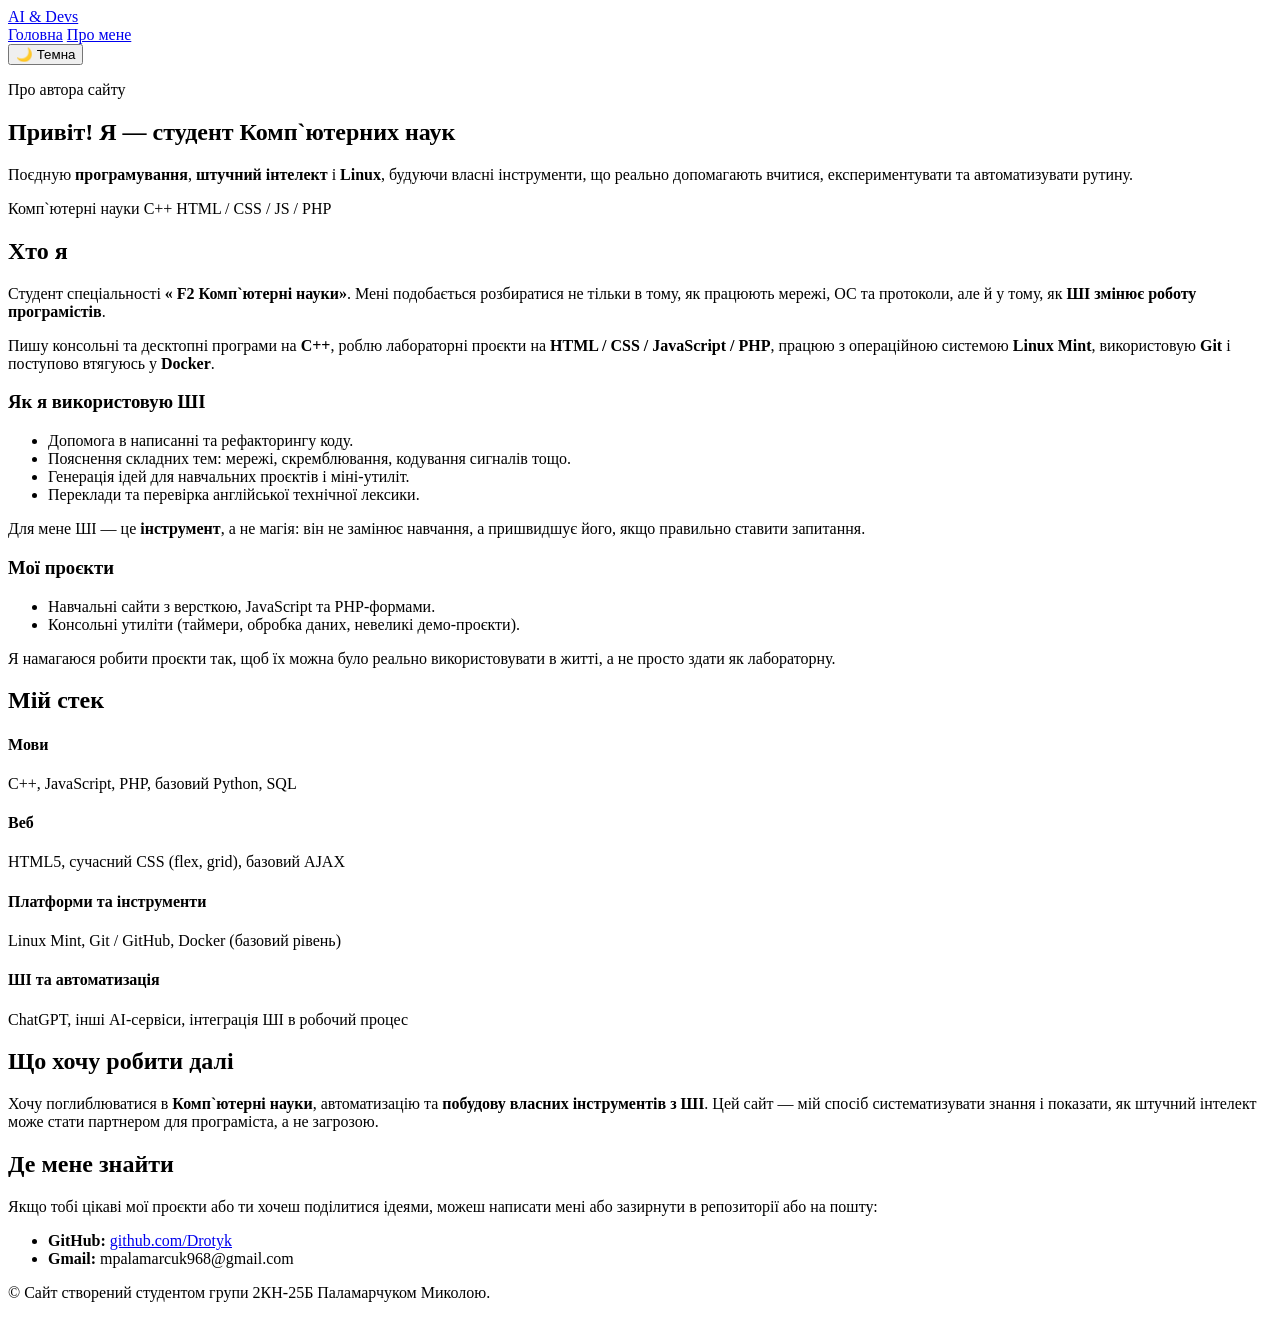
==== about.html @ 1a861d84 "Merge remote-tracking branch 'origin/main'" ====
<!DOCTYPE html>
<html lang="uk">
<head>
  <meta charset="UTF-8" />
  <title>Про мене | ШІ та програмісти</title>
  <meta name="viewport" content="width=device-width, initial-scale=1" />
  <link rel="stylesheet" href="css/style.css">
  <link rel="stylesheet" href="css/about.css">
  <script src="js/theme-toggle.js" defer></script>
</head>
<body>
  <header class="site-header">
    <div class="header-inner">
      <div class="logo">
        <a href="index.html">AI &amp; Devs</a>
      </div>

      <nav class="main-nav">
        <a href="index.html">Головна</a>
        <a href="about.html" class="nav-active">Про мене</a>
      </nav>

      <!-- Кнопка перемикача теми -->
      <button class="theme-toggle" id="themeToggle" aria-label="Перемкнути тему">
        <span class="theme-toggle__icon" id="themeToggleIcon">🌙</span>
        <span class="theme-toggle__label" id="themeToggleLabel">Темна</span>
      </button>
    </div>
  </header>

  <main>
    <!-- Головний блок -->
    <section class="hero hero-about">
      <div class="section-inner about-layout">
        <div class="about-photo">
          <!-- Можеш замінити на свій <img src="img/me.jpg" alt="Моє фото" /> -->
          <div class="avatar-placeholder">
            <span></span>
          </div>
        </div>

        <div class="about-intro">
          <p class="eyebrow">Про автора сайту</p>
          <h1>Привіт! Я — студент Комп`ютерних наук</h1>
          <p class="lead">
            Поєдную <strong>програмування</strong>, <strong>штучний інтелект</strong> і
            <strong>Linux</strong>, будуючи власні інструменти, що реально допомагають
            вчитися, експериментувати та автоматизувати рутину.
          </p>
          <div class="about-tags">
            <span class="tag">Комп`ютерні науки</span>
            <span class="tag">C++</span>
            <span class="tag">HTML / CSS / JS / PHP</span>
          </div>
        </div>
      </div>
    </section>

    <!-- Хто я -->
    <section>
      <div class="section-inner about-block">
        <h2>Хто я</h2>
        <p>
          Студент спеціальності <strong>« F2 Комп`ютерні науки»</strong>. 
          Мені подобається розбиратися не тільки в тому, як працюють мережі, ОС та протоколи, 
          але й у тому, як <strong>ШІ змінює роботу програмістів</strong>.
        </p>
        <p>
          Пишу консольні та десктопні програми на <strong>C++</strong>, 
          роблю лабораторні проєкти на <strong>HTML / CSS / JavaScript / PHP</strong>, 
          працюю з операційною системою  <strong>Linux Mint</strong>, використовую <strong>Git</strong> 
          і поступово втягуюсь у <strong>Docker</strong>.
        </p>
      </div>
    </section>

    <!-- Як я використовую ШІ -->
    <section>
      <div class="section-inner about-grid">
        <div class="about-card">
          <h3>Як я використовую ШІ</h3>
          <ul>
            <li>Допомога в написанні та рефакторингу коду.</li>
            <li>Пояснення складних тем: мережі, скремблювання, кодування сигналів тощо.</li>
            <li>Генерація ідей для навчальних проєктів і міні-утиліт.</li>
            <li>Переклади та перевірка англійської технічної лексики.</li>
          </ul>
          <p>
            Для мене ШІ — це <strong>інструмент</strong>, а не магія: він не замінює навчання,
            а пришвидшує його, якщо правильно ставити запитання.
          </p>
        </div>

        <div class="about-card">
          <h3>Мої проєкти</h3>
          <ul>
            <li>Навчальні сайти з версткою, JavaScript та PHP-формами.</li>
            <li>Консольні утиліти (таймери, обробка даних, невеликі демо-проєкти). </li>
          </ul>
          <p>
            Я намагаюся робити проєкти так, щоб їх можна було реально
            використовувати в житті, а не просто здати як лабораторну.
          </p>
        </div>
      </div>
    </section>

    <!-- Стек навичок -->
    <section>
      <div class="section-inner about-block">
        <h2>Мій стек</h2>
        <div class="skills-grid">
          <div class="skill-group">
            <h4>Мови</h4>
            <p>C++, JavaScript, PHP, базовий Python, SQL</p>
          </div>
          <div class="skill-group">
            <h4>Веб</h4>
            <p>HTML5, сучасний CSS (flex, grid), базовий AJAX</p>
          </div>
          <div class="skill-group">
            <h4>Платформи та інструменти</h4>
            <p>Linux Mint, Git / GitHub, Docker (базовий рівень)</p>
          </div>
          <div class="skill-group">
            <h4>ШІ та автоматизація</h4>
            <p>ChatGPT, інші AI-сервіси, інтеграція ШІ в робочий процес</p>
          </div>
        </div>
      </div>
    </section>

    <!-- Що далі -->
    <section>
      <div class="section-inner about-block">
        <h2>Що хочу робити далі</h2>
        <p>
          Хочу поглиблюватися в <strong>Комп`ютерні науки</strong>, автоматизацію та
          <strong>побудову власних інструментів з ШІ</strong>. 
          Цей сайт — мій спосіб систематизувати знання і показати, 
          як штучний інтелект може стати партнером для програміста, а не загрозою.
        </p>
      </div>
    </section>

    <!-- Контакти / лінки -->
    <section>
      <div class="section-inner about-block">
        <h2>Де мене знайти</h2>
        <p>
          Якщо тобі цікаві мої проєкти або ти хочеш поділитися ідеями, 
          можеш написати мені або зазирнути в репозиторії або на пошту:
        </p>
        <ul class="links-list">
          <li><strong>GitHub:</strong> <a href="https://github.com/Drotyk" target="_blank" rel="noopener">github.com/Drotyk</a></li>
          <li><strong>Gmail:</strong><a> mpalamarcuk968@gmail.com</a></strong></li>
        </ul>
      </div>
    </section>
  </main>

  <footer class="site-footer">
    <div class="section-inner footer-inner">
      <p>© <span id="year"></span> Сайт створений студентом групи 2КН-25Б Паламарчуком Миколою.</p>
    </div>
  </footer>

<script src="js/theme.js"></script>
</body>
</html>
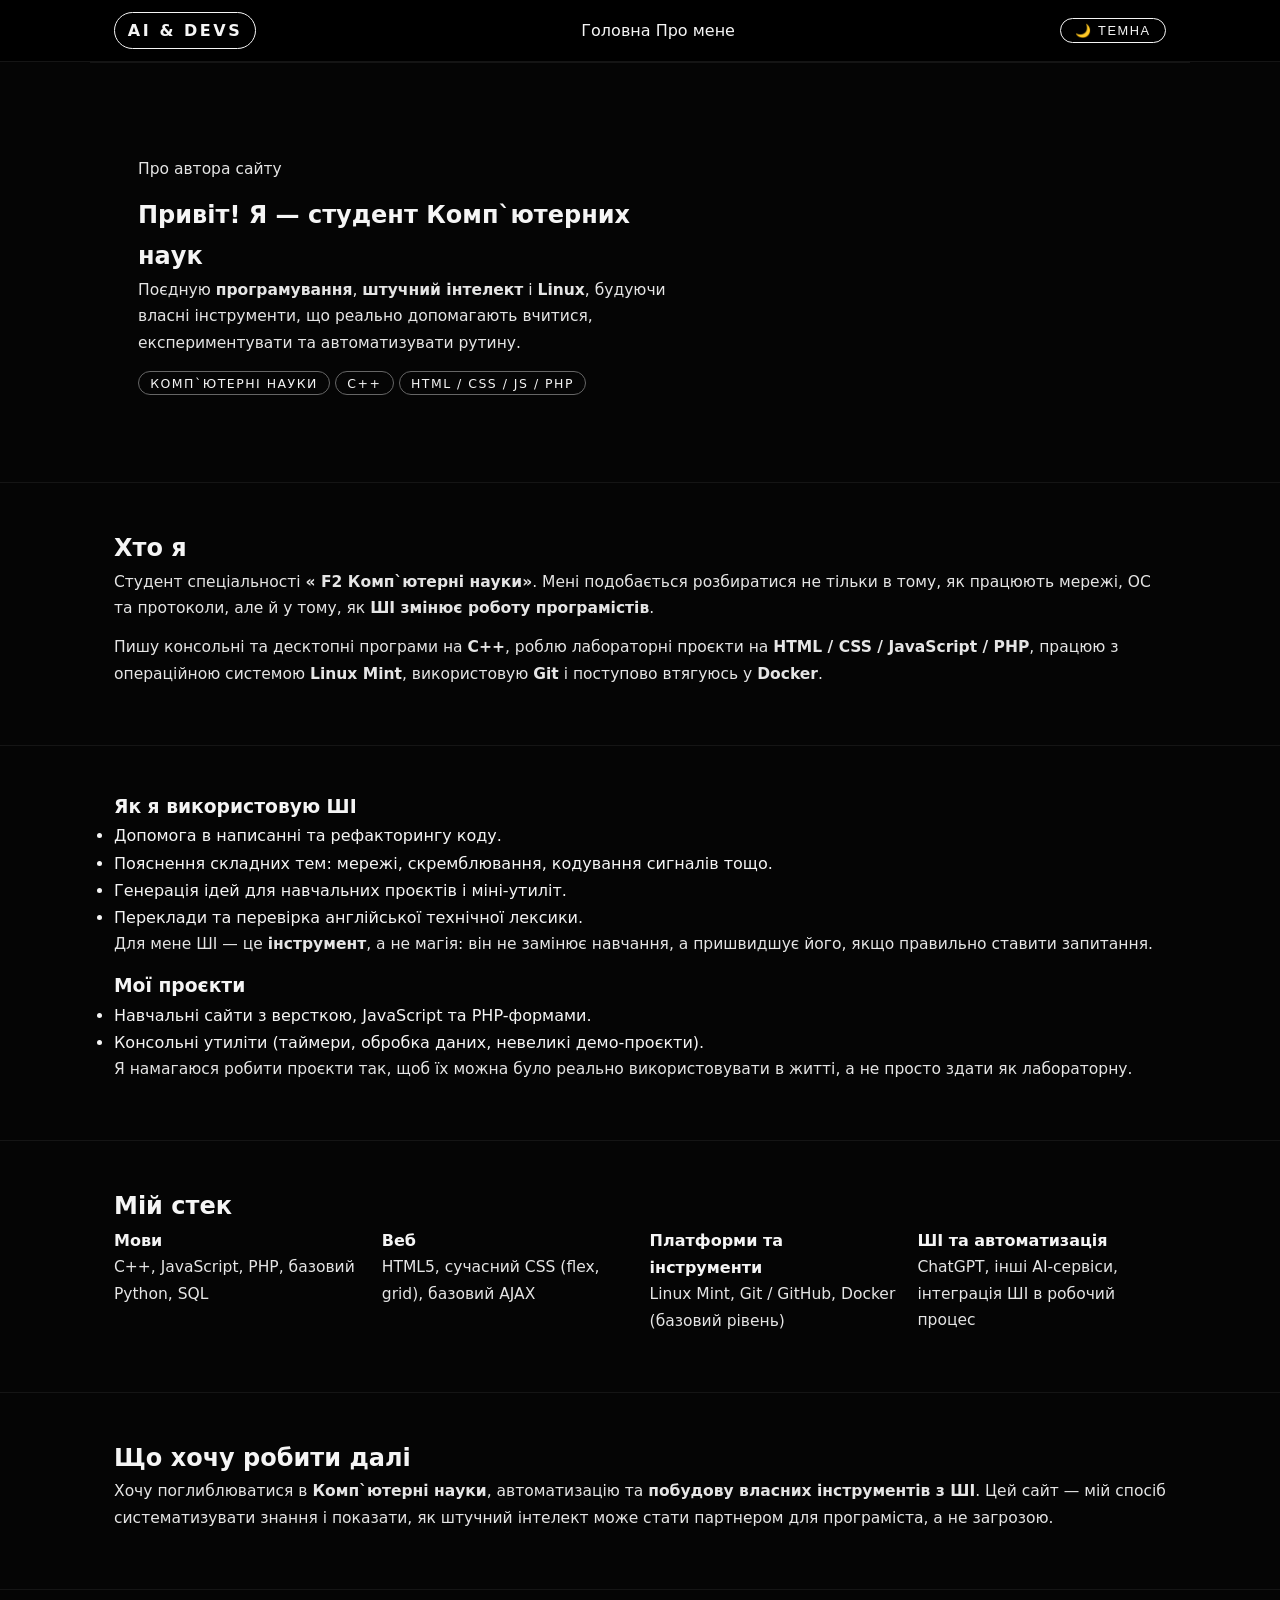
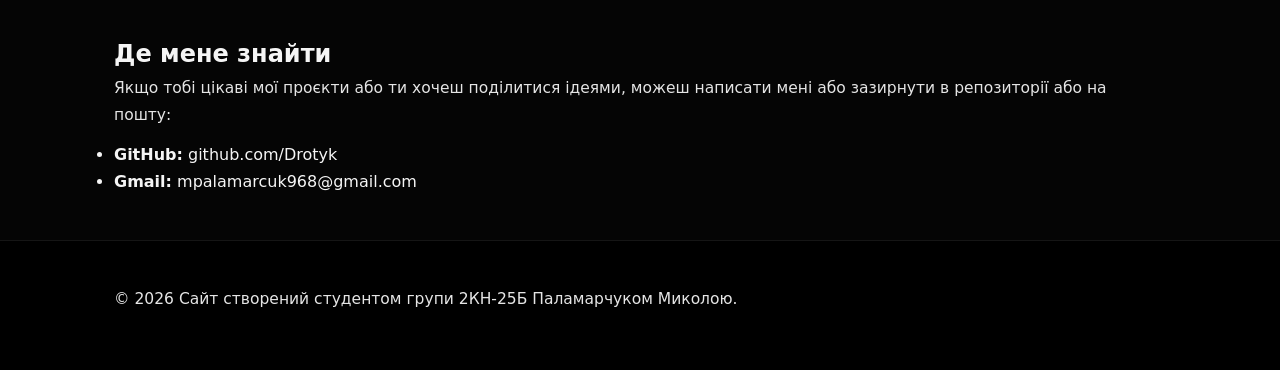
==== commit 20c893f5: "Refactor theme toggle functionality and update styles for light theme" ====
--- a/about.html
+++ b/about.html
@@ -6,7 +6,7 @@
   <meta name="viewport" content="width=device-width, initial-scale=1" />
   <link rel="stylesheet" href="css/style.css">
   <link rel="stylesheet" href="css/about.css">
-  <script src="js/theme-toggle.js" defer></script>
+  <script src="js/theme-toggle.js"></script>
 </head>
 <body>
   <header class="site-header">
@@ -165,6 +165,5 @@
     </div>
   </footer>
 
-<script src="js/theme.js"></script>
 </body>
 </html>
--- a/css/style.css
+++ b/css/style.css
@@ -0,0 +1,857 @@
+/* ===== БАЗА ===== */
+*, *::before, *::after {
+  box-sizing: border-box;
+  margin: 0;
+  padding: 0;
+}
+
+html, body {
+  height: 100%;
+  scroll-behavior: smooth;
+}
+
+body {
+  font-family: system-ui, -apple-system, BlinkMacSystemFont, "Segoe UI", sans-serif;
+  background: #050505;
+  color: #f5f5f5;
+  display: flex;
+  flex-direction: column;
+  min-height: 100vh;
+  line-height: 1.7;
+}
+
+a {
+  color: inherit;
+  text-decoration: none;
+}
+
+main {
+  flex: 1;
+}
+
+/* Усі секції мають однаковий ритм відступів */
+section {
+  border-top: 1px solid #151515;
+}
+
+.section-inner {
+  max-width: 68.75rem; /* 1100px */
+  margin: 0 auto;
+  padding: 2.8rem 1.5rem;
+}
+
+/* Заголовки секцій */
+.section-title {
+  text-transform: uppercase;
+  letter-spacing: 0.16em;
+  font-size: 0.9rem;
+  color: #bfbfbf;
+  margin-bottom: 0.4rem;
+}
+
+.section-heading {
+  font-size: 1.45rem;
+  text-transform: uppercase;
+  letter-spacing: 0.08em;
+  margin-bottom: 1.6rem;
+}
+
+/* ===== ШАПКА ===== */
+header {
+  border-bottom: 1px solid #151515;
+  background: #000;
+  position: sticky;
+  top: 0;
+  z-index: 10;
+}
+
+.header-inner {
+  max-width: 68.75rem;
+  margin: 0 auto;
+  padding: 0.75rem 1.5rem;
+  display: flex;
+  align-items: center;
+  justify-content: space-between;
+  gap: 1rem;
+}
+
+.logo {
+  font-size: 1rem;
+  font-weight: 700;
+  letter-spacing: 0.16em;
+  text-transform: uppercase;
+  padding: 0.25rem 0.8rem;
+  border-radius: 999px;
+  border: 1px solid #f5f5f5;
+}
+
+nav ul {
+  list-style: none;
+  display: flex;
+  gap: 0.9rem;
+  font-size: 0.85rem;
+  text-transform: uppercase;
+  letter-spacing: 0.09em;
+}
+
+nav a {
+  padding: 0.2rem 0;
+  border-bottom: 1px solid transparent;
+}
+
+nav a:hover {
+  border-bottom: 1px solid #f5f5f5;
+}
+
+/* ===== HERO ===== */
+.hero {
+  max-width: 68.75rem;
+  margin: 0 auto;
+  padding: 3rem 1.5rem 2.6rem;
+  display: grid;
+  grid-template-columns: minmax(0, 1.4fr) minmax(0, 1fr);
+  gap: 2.4rem;
+  align-items: center;
+}
+
+.hero-title {
+  font-size: clamp(2.1rem, 4vw, 3rem);
+  text-transform: uppercase;
+  letter-spacing: 0.12em;
+  margin-bottom: 1rem;
+}
+
+.hero-subtitle {
+  font-size: 1.02rem;
+  color: #d0d0d0;
+  margin-bottom: 1.4rem;
+}
+
+.hero-tags {
+  display: flex;
+  flex-wrap: wrap;
+  gap: 0.55rem;
+  margin-bottom: 1.8rem;
+}
+
+.tag {
+  border: 1px solid #666;
+  padding: 0.22rem 0.7rem;
+  font-size: 0.78rem;
+  text-transform: uppercase;
+  letter-spacing: 0.12em;
+  border-radius: 999px;
+}
+
+.hero-quote {
+  font-size: 0.95rem;
+  border-left: 2px solid #f5f5f5;
+  padding-left: 0.9rem;
+  color: #e0e0e0;
+}
+
+/* Правий блок hero */
+.hero-visual {
+  border: 1px solid #333;
+  padding: 1.5rem;
+  background: radial-gradient(circle at top, #202020 0, #050505 55%);
+  border-radius: 0.9rem;
+}
+
+.hero-visual-title {
+  font-size: 0.85rem;
+  text-transform: uppercase;
+  letter-spacing: 0.16em;
+  margin-bottom: 1rem;
+  color: #bfbfbf;
+}
+
+.hero-diagram {
+  border: 1px solid #555;
+  padding: 1rem;
+  display: grid;
+  gap: 0.7rem;
+  font-size: 0.9rem;
+  border-radius: 0.6rem;
+}
+
+.diagram-row {
+  display: flex;
+  align-items: center;
+  gap: 0.9rem;
+}
+
+.diagram-label {
+  text-transform: uppercase;
+  letter-spacing: 0.08em;
+  font-size: 0.72rem;
+  color: #bfbfbf;
+  min-width: 4.375rem; /* 70px */
+}
+
+.diagram-bar {
+  flex: 1;
+  border: 1px solid #777;
+  height: 0.7rem;
+  position: relative;
+  background: #000;
+  border-radius: 999px;
+  overflow: hidden;
+}
+
+.diagram-fill {
+  position: absolute;
+  top: 0;
+  left: 0;
+  bottom: 0;
+  background: #f5f5f5;
+}
+
+.diagram-fill.auto {
+  width: 65%;
+  opacity: 0.88;
+}
+
+.diagram-fill.creative {
+  width: 35%;
+  opacity: 0.55;
+}
+
+/* ===== СПІЛЬНІ СІТКИ ===== */
+.section-grid {
+  display: grid;
+  grid-template-columns: minmax(0, 1.05fr) minmax(0, 1.4fr);
+  gap: 2rem;
+}
+
+/* ===== ТЕКСТОВІ АБЗАЦИ ===== */
+p {
+  margin-bottom: 0.8rem;
+  color: #e5e5e5;
+  font-size: 0.97rem;
+}
+
+/* ===== КАРТОЧКИ ПЛЮСИ/МІНУСИ ===== */
+.cards {
+  display: grid;
+  grid-template-columns: repeat(auto-fit, minmax(15.5rem, 1fr)); /* ~245px */
+  gap: 1.3rem;
+}
+
+.card {
+  border: 1px solid #262626;
+  padding: 1.2rem 1.2rem;
+  background: #090909;
+  border-radius: 0.8rem;
+  display: flex;
+  flex-direction: column;
+  gap: 0.4rem;
+}
+
+.card-title {
+  text-transform: uppercase;
+  letter-spacing: 0.12em;
+  font-size: 0.78rem;
+  color: #d0d0d0;
+}
+
+.card strong {
+  font-size: 0.95rem;
+}
+
+.card ul {
+  margin-left: 1.1rem;
+  margin-top: 0.3rem;
+  font-size: 0.95rem;
+}
+
+.card li {
+  margin-bottom: 0.35rem;
+}
+
+/* ===== ТАЙМЛАЙН ===== */
+.timeline {
+  display: grid;
+  grid-template-columns: repeat(auto-fit, minmax(15rem, 1fr)); /* 240px */
+  gap: 1.1rem;
+  font-size: 0.9rem;
+}
+
+.timeline-item {
+  border: 1px solid #262626;
+  padding: 1.1rem 1.1rem;
+  background: #070707;
+  border-radius: 0.8rem;
+}
+
+.timeline-year {
+  font-size: 0.75rem;
+  text-transform: uppercase;
+  letter-spacing: 0.18em;
+  color: #bfbfbf;
+  margin-bottom: 0.5rem;
+}
+
+.timeline-title {
+  font-weight: 600;
+  margin-bottom: 0.45rem;
+}
+
+/* ===== НАВИЧКИ ===== */
+.skills-grid {
+  display: grid;
+  grid-template-columns: repeat(auto-fit, minmax(15rem, 1fr)); /* 240px */
+  gap: 1.2rem;
+}
+
+.skills-col {
+  border: 1px solid #262626;
+  padding: 1.1rem 1.2rem;
+  border-radius: 0.8rem;
+  background: #070707;
+  font-size: 0.95rem;
+}
+
+.skills-col h4 {
+  text-transform: uppercase;
+  letter-spacing: 0.12em;
+  font-size: 0.8rem;
+  margin-bottom: 0.6rem;
+  color: #d0d0d0;
+}
+
+.skills-col ul {
+  list-style: square;
+  margin-left: 1.1rem;
+}
+
+.skills-col li {
+  margin-bottom: 0.35rem;
+}
+
+/* ===== CHECKLIST (КРОКИ) ===== */
+.checklist {
+  display: grid;
+  grid-template-columns: repeat(auto-fit, minmax(15.6rem, 1fr)); /* ~250px */
+  gap: 1.1rem;
+  font-size: 0.95rem;
+}
+
+.checklist-item {
+  border: 1px solid #262626;
+  padding: 1.1rem 1.2rem;
+  background: #070707;
+  border-radius: 0.8rem;
+}
+
+.checklist-item h4 {
+  text-transform: uppercase;
+  letter-spacing: 0.12em;
+  font-size: 0.8rem;
+  margin-bottom: 0.55rem;
+  color: #d0d0d0;
+}
+
+/* ===== ВНТУ ===== */
+.vntu-card-grid {
+  display: grid;
+  grid-template-columns: repeat(auto-fit, minmax(15rem, 1fr)); /* 240px */
+  gap: 1.1rem;
+}
+
+.vntu-card {
+  border: 1px solid #262626;
+  padding: 1.1rem 1.2rem;
+  background: #070707;
+  border-radius: 0.8rem;
+  font-size: 0.95rem;
+}
+
+.vntu-card h3 {
+  text-transform: uppercase;
+  letter-spacing: 0.12em;
+  font-size: 0.8rem;
+  margin-bottom: 0.6rem;
+  color: #d0d0d0;
+}
+
+.vntu-card ul {
+  margin-left: 1.1rem;
+  font-size: 0.95rem;
+}
+
+.vntu-card li {
+  margin-bottom: 0.35rem;
+}
+
+.vntu-cta {
+  margin-top: 2.1rem;
+  border: 1px solid #f5f5f5;
+  padding: 1.3rem 1.2rem;
+  text-align: center;
+  background: #050505;
+  border-radius: 0.9rem;
+}
+
+.vntu-badge {
+  display: inline-block;
+  text-transform: uppercase;
+  letter-spacing: 0.18em;
+  font-size: 0.72rem;
+  margin-bottom: 0.6rem;
+  color: #f5f5f5;
+}
+
+.vntu-cta p {
+  margin-bottom: 0.8rem;
+}
+
+.vntu-btn {
+  display: inline-block;
+  margin-top: 0.4rem;
+  padding: 0.5rem 1.4rem;
+  border: 1px solid #ffffff;
+  text-transform: uppercase;
+  letter-spacing: 0.14em;
+  font-size: 0.78rem;
+  background: transparent;
+  color: #ffffff;
+  border-radius: 999px;
+}
+
+.vntu-btn:hover {
+  background: #ffffff;
+  color: #000000;
+}
+
+/* ===== AI-TOOLS СЕКЦІЯ ===== */
+
+/* Робимо лівий текст + праві картки більш збалансованими */
+#ai-tools .section-grid {
+  align-items: flex-start;
+  gap: 2.2rem;
+}
+
+/* Картки тепер у 2 колонки на широких екранах */
+.ai-tools-groups {
+  display: grid;
+  grid-template-columns: repeat(2, minmax(0, 1fr));
+  gap: 1.1rem;
+  font-size: 0.95rem;
+}
+
+/* На вузьких екранах повертаємо 1 колонку */
+@media (max-width: 56.25rem) {
+  .ai-tools-groups {
+    grid-template-columns: 1fr;
+  }
+}
+
+.ai-tools-group {
+  border: 1px solid #262626;
+  padding: 1.1rem 1.2rem 1.2rem;
+  background: #070707;
+  border-radius: 0.8rem;
+}
+
+/* Заголовок у картці */
+.ai-tools-group h3 {
+  text-transform: uppercase;
+  letter-spacing: 0.12em;
+  font-size: 0.8rem;
+  margin-bottom: 0.5rem;
+  color: #d0d0d0;
+}
+
+/* Основний текст у картці */
+.ai-tools-group p {
+  font-size: 0.9rem;
+  margin-bottom: 0.45rem;
+}
+
+/* Список інструментів/переваг */
+.ai-tools-group ul {
+  margin-left: 1.1rem;
+  margin-top: 0.3rem;
+}
+
+.ai-tools-group li {
+  margin-bottom: 0.3rem;
+}
+
+/* Світла тема для цих блоків (щоб не стали сірими) */
+body.theme-light .ai-tools-group {
+  background: #ffffff;
+  border-color: #dddddd;
+}
+
+
+/* ===== GRID-ТAБЛИЦЯ З AI-ІНСТРУМЕНТАМИ ===== */
+.ai-table-wrapper {
+  margin-top: 2.1rem;
+  font-size: 0.9rem;
+}
+
+.ai-table-title {
+  text-transform: uppercase;
+  letter-spacing: 0.12em;
+  font-size: 0.8rem;
+  margin-bottom: 0.8rem;
+  color: #d0d0d0;
+}
+
+.ai-grid-table {
+  display: grid;
+  grid-template-columns: 1.1fr 1.2fr 2fr 1.4fr;
+  border: 1px solid #262626;
+  background: #050505;
+  border-radius: 0.8rem;
+  overflow: hidden;
+}
+
+/* ===== ВІДЕО ===== */
+
+.video-grid {
+  display: grid;
+  grid-template-columns: repeat(auto-fit, minmax(17rem, 1fr));
+  gap: 1.3rem;
+}
+
+.video-card {
+  border: 1px solid #262626;
+  padding: 1.1rem 1.1rem 1.2rem;
+  background: #070707;
+  border-radius: 0.8rem;
+  font-size: 0.95rem;
+  display: flex;
+  flex-direction: column;
+  gap: 0.6rem;
+}
+
+.video-frame {
+  position: relative;
+  width: 100%;
+  aspect-ratio: 16 / 9;
+  border-radius: 0.6rem;
+  overflow: hidden;
+  border: 1px solid #333333;
+  background: #000;
+}
+
+.video-frame iframe {
+  width: 100%;
+  height: 100%;
+  border: none;
+}
+
+.video-title {
+  text-transform: uppercase;
+  letter-spacing: 0.12em;
+  font-size: 0.8rem;
+}
+
+.video-description {
+  font-size: 0.9rem;
+}
+.video-card-inline {
+  margin-top: 1.2rem;
+}
+
+/* ===== ДЖЕРЕЛА ===== */
+
+.sources-list {
+  list-style: none;
+  display: grid;
+  grid-template-columns: minmax(0, 1fr);
+  gap: 0.9rem;
+  margin-bottom: 1.2rem;
+  font-size: 0.9rem;
+}
+
+.sources-list li {
+  border: 1px solid #262626;
+  border-radius: 0.8rem;
+  padding: 0.9rem 1rem;
+  background: #070707;
+}
+
+.sources-list strong {
+  font-size: 0.92rem;
+}
+
+.sources-list a {
+  border-bottom: 1px solid transparent;
+  font-size: 0.9rem;
+}
+
+.sources-list a:hover {
+  border-bottom-color: currentColor;
+}
+
+.sources-note {
+  font-size: 0.9rem;
+  color: #d0d0d0;
+}
+
+/* далі вже йдуть стилі для таблиці AI */
+.ai-grid-header,
+.ai-grid-cell {
+  padding: 0.6rem 0.75rem;
+  border-bottom: 1px solid #262626;
+  border-right: 1px solid #262626;
+}
+
+
+.ai-grid-table > :nth-child(4n) {
+  border-right: none;
+}
+
+.ai-grid-header {
+  background: #101010;
+  font-weight: 600;
+  text-transform: uppercase;
+  letter-spacing: 0.12em;
+  font-size: 0.75rem;
+  color: #f5f5f5;
+}
+
+/* ===== ФУТЕР ===== */
+footer {
+  border-top: 1px solid #151515;
+  background: #000;
+}
+
+.footer-inner {
+  max-width: 68.75rem;
+  margin: 0 auto;
+  padding: 1.1rem 1.5rem 1.6rem;
+  font-size: 0.82rem;
+  color: #a0a0a0;
+  display: flex;
+  flex-wrap: wrap;
+  justify-content: space-between;
+  gap: 0.9rem;
+}
+
+.footer-inner a {
+  border-bottom: 1px solid transparent;
+  text-transform: uppercase;
+  letter-spacing: 0.14em;
+  font-size: 0.8rem;
+}
+
+.footer-inner a:hover {
+  border-bottom: 1px solid #ffffff;
+}
+
+/* ===== АДАПТИВ ===== */
+@media (max-width: 56.25rem) { /* 900px */
+  .hero {
+    grid-template-columns: 1fr;
+    padding-top: 2.2rem;
+    row-gap: 2rem;
+  }
+
+  .hero-visual {
+    order: -1;
+  }
+
+  .section-grid {
+    grid-template-columns: 1fr;
+  }
+
+  .ai-tools-groups {
+    grid-template-columns: 1fr;
+  }
+}
+
+@media (max-width: 37.5rem) { /* 600px */
+  .header-inner {
+    flex-direction: column;
+    align-items: flex-start;
+  }
+
+  nav ul {
+    flex-wrap: wrap;
+    justify-content: flex-start;
+  }
+
+  .hero {
+    padding-inline: 1.1rem;
+  }
+
+  .section-inner {
+    padding-inline: 1.1rem;
+  }
+
+  .ai-grid-table {
+    grid-template-columns: 1fr 1fr;
+  }
+
+  .ai-grid-table > :nth-child(2n) {
+    border-right: none;
+  }
+}
+/* ===== КНОПКА ТЕМИ ===== */
+
+.theme-toggle {
+  border: 1px solid #f5f5f5;
+  background: transparent;
+  color: #f5f5f5;
+  border-radius: 999px;
+  padding: 0.25rem 0.9rem;
+  font-size: 0.8rem;
+  text-transform: uppercase;
+  letter-spacing: 0.12em;
+  cursor: pointer;
+  transition: background 0.15s ease, color 0.15s ease, border-color 0.15s ease;
+}
+
+.theme-toggle:hover {
+  background: #f5f5f5;
+  color: #000;
+}
+/* ===== СВІТЛА ТЕМА: єдиний колір тексту ===== */
+
+html.theme-light,
+body.theme-light {
+  background: #f5f5f5;
+  color: #111111; /* базовий колір тексту */
+}
+
+/* Основний текст усюди */
+body.theme-light p,
+body.theme-light li,
+body.theme-light a {
+  color: #111111;
+}
+
+/* Уніфікуємо всі заголовки/підзаголовки під той самий колір */
+body.theme-light .section-title,
+body.theme-light .section-heading,
+body.theme-light .hero-title,
+body.theme-light .hero-subtitle,
+body.theme-light .hero-quote,
+body.theme-light .timeline-year,
+body.theme-light .card-title,
+body.theme-light .skills-col h4,
+body.theme-light .checklist-item h4,
+body.theme-light .vntu-card h3,
+body.theme-light .ai-tools-group h3,
+body.theme-light .video-title,
+body.theme-light .vntu-badge {
+  color: #111111;
+}
+
+/* Навігація в світлій темі */
+body.theme-light nav a:hover {
+  border-bottom-color: #111111;
+}
+
+/* Теги, діаграма, логотип */
+body.theme-light .tag {
+  border-color: #999999;
+}
+
+body.theme-light .diagram-bar {
+  background: #ffffff;
+  border-color: #999999;
+}
+
+body.theme-light .logo {
+  border-color: #111111;
+}
+
+/* CTA, таблиця і т.п. */
+body.theme-light .vntu-cta {
+  background: #ffffff;
+  border-color: #111111;
+}
+
+body.theme-light .ai-grid-table {
+  background: #ffffff;
+  border-color: #dddddd;
+}
+
+body.theme-light .ai-grid-header {
+  background: #f0f0f0;
+  color: #111111;
+}
+
+/* Картки, відео, джерела – білі з сірим бордером */
+body.theme-light .card,
+body.theme-light .timeline-item,
+body.theme-light .skills-col,
+body.theme-light .checklist-item,
+body.theme-light .vntu-card,
+body.theme-light .ai-tools-group,
+body.theme-light .video-card,
+body.theme-light .sources-list li {
+  background: #ffffff;
+  border-color: #dddddd;
+}
+
+/* Кнопка теми в світлому режимі */
+body.theme-light .theme-toggle {
+  border-color: #111111;
+  color: #111111;
+}
+
+body.theme-light .theme-toggle:hover {
+  background: #111111;
+  color: #ffffff;
+}
+/* ===== Світла тема: фікс правого HERO-блоку ===== */
+
+/* сам блок праворуч */
+body.theme-light .hero-visual {
+  background: #ffffff;
+  border-color: #d0d0d0;
+}
+
+/* внутрішня рамка з діаграмою */
+body.theme-light .hero-diagram {
+  border-color: #dddddd;
+  background: #fafafa;
+}
+
+/* підпис зверху */
+body.theme-light .hero-visual-title {
+  color: #111111;
+}
+
+/* смужки-барчики */
+body.theme-light .diagram-bar {
+  background: #ffffff;
+  border-color: #bbbbbb;
+}
+
+/* заповнення барів – робимо темним, щоб було видно на білому фоні */
+body.theme-light .diagram-fill {
+  background: #111111;
+}
+/* ===== СВІТЛА ТЕМА: HEADER ===== */
+
+body.theme-light header {
+  background: #ffffff;
+  border-bottom-color: #e0e0e0;
+}
+
+/* текст у хедері робимо темним */
+body.theme-light .header-inner {
+  color: #111111;
+}
+
+body.theme-light nav a {
+  color: #111111;
+}
+
+body.theme-light nav a:hover {
+  border-bottom-color: #111111;
+}
+
+/* логотип чорний, а не білий */
+body.theme-light .logo {
+  color: #111111;
+  border-color: #111111;
+}
--- a/css/about.css
+++ b/css/about.css
@@ -0,0 +1,590 @@
+/* ===== БАЗА ===== */
+*, *::before, *::after {
+  box-sizing: border-box;
+  margin: 0;
+  padding: 0;
+}
+
+html, body {
+  height: 100%;
+  scroll-behavior: smooth;
+}
+
+body {
+  font-family: system-ui, -apple-system, BlinkMacSystemFont, "Segoe UI", sans-serif;
+  background: #050505;
+  color: #f5f5f5;
+  display: flex;
+  flex-direction: column;
+  min-height: 100vh;
+  line-height: 1.7;
+}
+
+a {
+  color: inherit;
+  text-decoration: none;
+}
+
+main {
+  flex: 1;
+}
+
+/* Усі секції мають однаковий ритм відступів */
+section {
+  border-top: 1px solid #151515;
+}
+
+.section-inner {
+  max-width: 68.75rem; /* 1100px */
+  margin: 0 auto;
+  padding: 2.8rem 1.5rem;
+}
+
+/* Заголовки секцій */
+.section-title {
+  text-transform: uppercase;
+  letter-spacing: 0.16em;
+  font-size: 0.9rem;
+  color: #bfbfbf;
+  margin-bottom: 0.4rem;
+}
+
+.section-heading {
+  font-size: 1.45rem;
+  text-transform: uppercase;
+  letter-spacing: 0.08em;
+  margin-bottom: 1.6rem;
+}
+
+/* ===== ШАПКА ===== */
+header {
+  border-bottom: 1px solid #151515;
+  background: #000;
+  position: sticky;
+  top: 0;
+  z-index: 10;
+}
+
+.header-inner {
+  max-width: 68.75rem;
+  margin: 0 auto;
+  padding: 0.75rem 1.5rem;
+  display: flex;
+  align-items: center;
+  justify-content: space-between;
+  gap: 1rem;
+}
+
+.logo {
+  font-size: 1rem;
+  font-weight: 700;
+  letter-spacing: 0.16em;
+  text-transform: uppercase;
+  padding: 0.25rem 0.8rem;
+  border-radius: 999px;
+  border: 1px solid #f5f5f5;
+}
+
+nav ul {
+  list-style: none;
+  display: flex;
+  gap: 0.9rem;
+  font-size: 0.85rem;
+  text-transform: uppercase;
+  letter-spacing: 0.09em;
+}
+
+nav a {
+  padding: 0.2rem 0;
+  border-bottom: 1px solid transparent;
+}
+
+nav a:hover {
+  border-bottom: 1px solid #f5f5f5;
+}
+
+/* ===== HERO ===== */
+.hero {
+  max-width: 68.75rem;
+  margin: 0 auto;
+  padding: 3rem 1.5rem 2.6rem;
+  display: grid;
+  grid-template-columns: minmax(0, 1.4fr) minmax(0, 1fr);
+  gap: 2.4rem;
+  align-items: center;
+}
+
+/* ВАЖЛИВО: заголовок більше НЕ обрізається */
+.hero-title {
+  font-size: clamp(2.1rem, 4vw, 3rem);
+  text-transform: uppercase;
+  letter-spacing: 0.12em;
+  margin-bottom: 1rem;
+
+  /* важливе */
+  white-space: normal;   /* дозволяємо перенос рядків */
+  overflow: visible;     /* нічого не ховаємо */
+}
+
+.hero-subtitle {
+  font-size: 1.02rem;
+  color: #d0d0d0;
+  margin-bottom: 1.4rem;
+}
+
+.hero-tags {
+  display: flex;
+  flex-wrap: wrap;
+  gap: 0.55rem;
+  margin-bottom: 1.8rem;
+}
+
+.tag {
+  border: 1px solid #666;
+  padding: 0.22rem 0.7rem;
+  font-size: 0.78rem;
+  text-transform: uppercase;
+  letter-spacing: 0.12em;
+  border-radius: 999px;
+}
+
+.hero-quote {
+  font-size: 0.95rem;
+  border-left: 2px solid #f5f5f5;
+  padding-left: 0.9rem;
+  color: #e0e0e0;
+}
+
+/* Правий блок hero */
+.hero-visual {
+  border: 1px solid #333;
+  padding: 1.5rem;
+  background: radial-gradient(circle at top, #202020 0, #050505 55%);
+  border-radius: 0.9rem;
+}
+
+.hero-visual-title {
+  font-size: 0.85rem;
+  text-transform: uppercase;
+  letter-spacing: 0.16em;
+  margin-bottom: 1rem;
+  color: #bfbfbf;
+}
+
+.hero-diagram {
+  border: 1px solid #555;
+  padding: 1rem;
+  display: grid;
+  gap: 0.7rem;
+  font-size: 0.9rem;
+  border-radius: 0.6rem;
+}
+
+.diagram-row {
+  display: flex;
+  align-items: center;
+  gap: 0.9rem;
+}
+
+.diagram-label {
+  text-transform: uppercase;
+  letter-spacing: 0.08em;
+  font-size: 0.72rem;
+  color: #bfbfbf;
+  min-width: 4.375rem; /* 70px */
+}
+
+.diagram-bar {
+  flex: 1;
+  border: 1px solid #777;
+  height: 0.7rem;
+  position: relative;
+  background: #000;
+  border-radius: 999px;
+  overflow: hidden;
+}
+
+.diagram-fill {
+  position: absolute;
+  top: 0;
+  left: 0;
+  bottom: 0;
+  background: #f5f5f5;
+}
+
+.diagram-fill.auto {
+  width: 65%;
+  opacity: 0.88;
+}
+
+.diagram-fill.creative {
+  width: 35%;
+  opacity: 0.55;
+}
+
+/* ===== СПІЛЬНІ СІТКИ ===== */
+.section-grid {
+  display: grid;
+  grid-template-columns: minmax(0, 1.05fr) minmax(0, 1.4fr);
+  gap: 2rem;
+}
+
+/* ===== ТЕКСТОВІ АБЗАЦИ ===== */
+p {
+  margin-bottom: 0.8rem;
+  color: #e5e5e5;
+  font-size: 0.97rem;
+}
+
+/* ===== КАРТОЧКИ ПЛЮСИ/МІНУСИ ===== */
+.cards {
+  display: grid;
+  grid-template-columns: repeat(auto-fit, minmax(15.5rem, 1fr)); /* ~245px */
+  gap: 1.3rem;
+}
+
+.card {
+  border: 1px solid #262626;
+  padding: 1.2rem 1.2rem;
+  background: #090909;
+  border-radius: 0.8rem;
+  display: flex;
+  flex-direction: column;
+  gap: 0.4rem;
+}
+
+.card-title {
+  text-transform: uppercase;
+  letter-spacing: 0.12em;
+  font-size: 0.78rem;
+  color: #d0d0d0;
+}
+
+.card strong {
+  font-size: 0.95rem;
+}
+
+.card ul {
+  margin-left: 1.1rem;
+  margin-top: 0.3rem;
+  font-size: 0.95rem;
+}
+
+.card li {
+  margin-bottom: 0.35rem;
+}
+
+/* ===== ТАЙМЛАЙН ===== */
+.timeline {
+  display: grid;
+  grid-template-columns: repeat(auto-fit, minmax(15rem, 1fr)); /* 240px */
+  gap: 1.1rem;
+  font-size: 0.9rem;
+}
+
+.timeline-item {
+  border: 1px solid #262626;
+  padding: 1.1rem 1.1rem;
+  background: #070707;
+  border-radius: 0.8rem;
+}
+
+.timeline-year {
+  font-size: 0.75rem;
+  text-transform: uppercase;
+  letter-spacing: 0.18em;
+  color: #bfbfbf;
+  margin-bottom: 0.5rem;
+}
+
+.timeline-title {
+  font-weight: 600;
+  margin-bottom: 0.45rem;
+}
+
+/* ===== НАВИЧКИ ===== */
+.skills-grid {
+  display: grid;
+  grid-template-columns: repeat(auto-fit, minmax(15rem, 1fr)); /* 240px */
+  gap: 1.2rem;
+}
+
+.skills-col {
+  border: 1px solid #262626;
+  padding: 1.1rem 1.2rem;
+  border-radius: 0.8rem;
+  background: #070707;
+  font-size: 0.95rem;
+}
+
+.skills-col h4 {
+  text-transform: uppercase;
+  letter-spacing: 0.12em;
+  font-size: 0.8rem;
+  margin-bottom: 0.6rem;
+  color: #d0d0d0;
+}
+
+.skills-col ul {
+  list-style: square;
+  margin-left: 1.1rem;
+}
+
+.skills-col li {
+  margin-bottom: 0.35rem;
+}
+
+/* ===== CHECKLIST (КРОКИ) ===== */
+.checklist {
+  display: grid;
+  grid-template-columns: repeat(auto-fit, minmax(15.6rem, 1fr)); /* ~250px */
+  gap: 1.1rem;
+  font-size: 0.95rem;
+}
+
+.checklist-item {
+  border: 1px solid #262626;
+  padding: 1.1rem 1.2rem;
+  background: #070707;
+  border-radius: 0.8rem;
+}
+
+.checklist-item h4 {
+  text-transform: uppercase;
+  letter-spacing: 0.12em;
+  font-size: 0.8rem;
+  margin-bottom: 0.55rem;
+  color: #d0d0d0;
+}
+
+/* ===== ВНТУ ===== */
+.vntu-card-grid {
+  display: grid;
+  grid-template-columns: repeat(auto-fit, minmax(15rem, 1fr)); /* 240px */
+  gap: 1.1rem;
+}
+
+.vntu-card {
+  border: 1px solid #262626;
+  padding: 1.1rem 1.2rem;
+  background: #070707;
+  border-radius: 0.8rem;
+  font-size: 0.95rem;
+}
+
+.vntu-card h3 {
+  text-transform: uppercase;
+  letter-spacing: 0.12em;
+  font-size: 0.8rem;
+  margin-bottom: 0.6rem;
+  color: #d0d0d0;
+}
+
+.vntu-card ul {
+  margin-left: 1.1rem;
+  font-size: 0.95rem;
+}
+
+.vntu-card li {
+  margin-bottom: 0.35rem;
+}
+
+.vntu-cta {
+  margin-top: 2.1rem;
+  border: 1px solid #f5f5f5;
+  padding: 1.3rem 1.2rem;
+  text-align: center;
+  background: #050505;
+  border-radius: 0.9rem;
+}
+
+.vntu-badge {
+  display: inline-block;
+  text-transform: uppercase;
+  letter-spacing: 0.18em;
+  font-size: 0.72rem;
+  margin-bottom: 0.6rem;
+  color: #f5f5f5;
+}
+
+.vntu-cta p {
+  margin-bottom: 0.8rem;
+}
+
+.vntu-btn {
+  display: inline-block;
+  margin-top: 0.4rem;
+  padding: 0.5rem 1.4rem;
+  border: 1px solid #ffffff;
+  text-transform: uppercase;
+  letter-spacing: 0.14em;
+  font-size: 0.78rem;
+  background: transparent;
+  color: #ffffff;
+  border-radius: 999px;
+}
+
+.vntu-btn:hover {
+  background: #ffffff;
+  color: #000000;
+}
+
+/* ===== AI-TOOLS СЕКЦІЯ ===== */
+
+/* Робимо лівий текст + праві картки більш збалансованими */
+#ai-tools .section-grid {
+  align-items: flex-start;
+  gap: 2.2rem;
+}
+
+/* Картки тепер у 2 колонки на широких екранах */
+.ai-tools-groups {
+  display: grid;
+  grid-template-columns: repeat(2, minmax(0, 1fr));
+  gap: 1.1rem;
+  font-size: 0.95rem;
+}
+
+/* На вузьких екранах повертаємо 1 колонку */
+@media (max-width: 56.25rem) {
+  .ai-tools-groups {
+    grid-template-columns: 1fr;
+  }
+}
+
+/* ===== КНОПКА ТЕМИ ===== */
+
+.theme-toggle {
+  border: 1px solid #f5f5f5;
+  background: transparent;
+  color: #f5f5f5;
+  border-radius: 999px;
+  padding: 0.25rem 0.9rem;
+  font-size: 0.8rem;
+  text-transform: uppercase;
+  letter-spacing: 0.12em;
+  cursor: pointer;
+  transition: background 0.15s ease, color 0.15s ease, border-color 0.15s ease;
+}
+
+.theme-toggle:hover {
+  background: #f5f5f5;
+  color: #000;
+}
+
+/* ===== СВІТЛА ТЕМА (body.theme-light) ===== */
+
+html.theme-light,
+body.theme-light {
+  background: #f5f5f5;
+  color: #111111;
+}
+
+/* Основний текст */
+body.theme-light p,
+body.theme-light li,
+body.theme-light a {
+  color: #111111;
+}
+
+/* Заголовки, підзаголовки */
+body.theme-light .section-title,
+body.theme-light .section-heading,
+body.theme-light .hero-title,
+body.theme-light .hero-subtitle,
+body.theme-light .hero-quote,
+body.theme-light .timeline-year,
+body.theme-light .card-title,
+body.theme-light .skills-col h4,
+body.theme-light .checklist-item h4,
+body.theme-light .vntu-card h3,
+body.theme-light .ai-tools-group h3,
+body.theme-light .video-title,
+body.theme-light .vntu-badge {
+  color: #111111;
+}
+
+/* Хедер у світлій темі */
+body.theme-light header {
+  background: #ffffff;
+  border-bottom-color: #e0e0e0;
+}
+
+body.theme-light .header-inner {
+  color: #111111;
+}
+
+body.theme-light nav a {
+  color: #111111;
+}
+
+body.theme-light nav a:hover {
+  border-bottom-color: #111111;
+}
+
+/* Логотип */
+body.theme-light .logo {
+  color: #111111;
+  border-color: #111111;
+}
+
+/* Картки, таймлайн, навички, чеклісти, ВНТУ, відео, джерела */
+body.theme-light .card,
+body.theme-light .timeline-item,
+body.theme-light .skills-col,
+body.theme-light .checklist-item,
+body.theme-light .vntu-card,
+body.theme-light .ai-tools-group,
+body.theme-light .video-card,
+body.theme-light .sources-list li {
+  background: #ffffff;
+  border-color: #dddddd;
+}
+
+/* CTA-блок ВНТУ */
+body.theme-light .vntu-cta {
+  background: #ffffff;
+  border-color: #111111;
+}
+
+/* Таблиця AI */
+body.theme-light .ai-grid-table {
+  background: #ffffff;
+  border-color: #dddddd;
+}
+
+body.theme-light .ai-grid-header {
+  background: #f0f0f0;
+  color: #111111;
+}
+
+/* Правий HERO-блок */
+body.theme-light .hero-visual {
+  background: #ffffff;
+  border-color: #d0d0d0;
+}
+
+body.theme-light .hero-diagram {
+  border-color: #dddddd;
+  background: #fafafa;
+}
+
+body.theme-light .diagram-bar {
+  background: #ffffff;
+  border-color: #bbbbbb;
+}
+
+body.theme-light .diagram-fill {
+  background: #111111;
+}
+
+/* Кнопка теми в світлій темі */
+body.theme-light .theme-toggle {
+  border-color: #111111;
+  color: #111111;
+}
+
+body.theme-light .theme-toggle:hover {
+  background: #111111;
+  color: #ffffff;
+}
